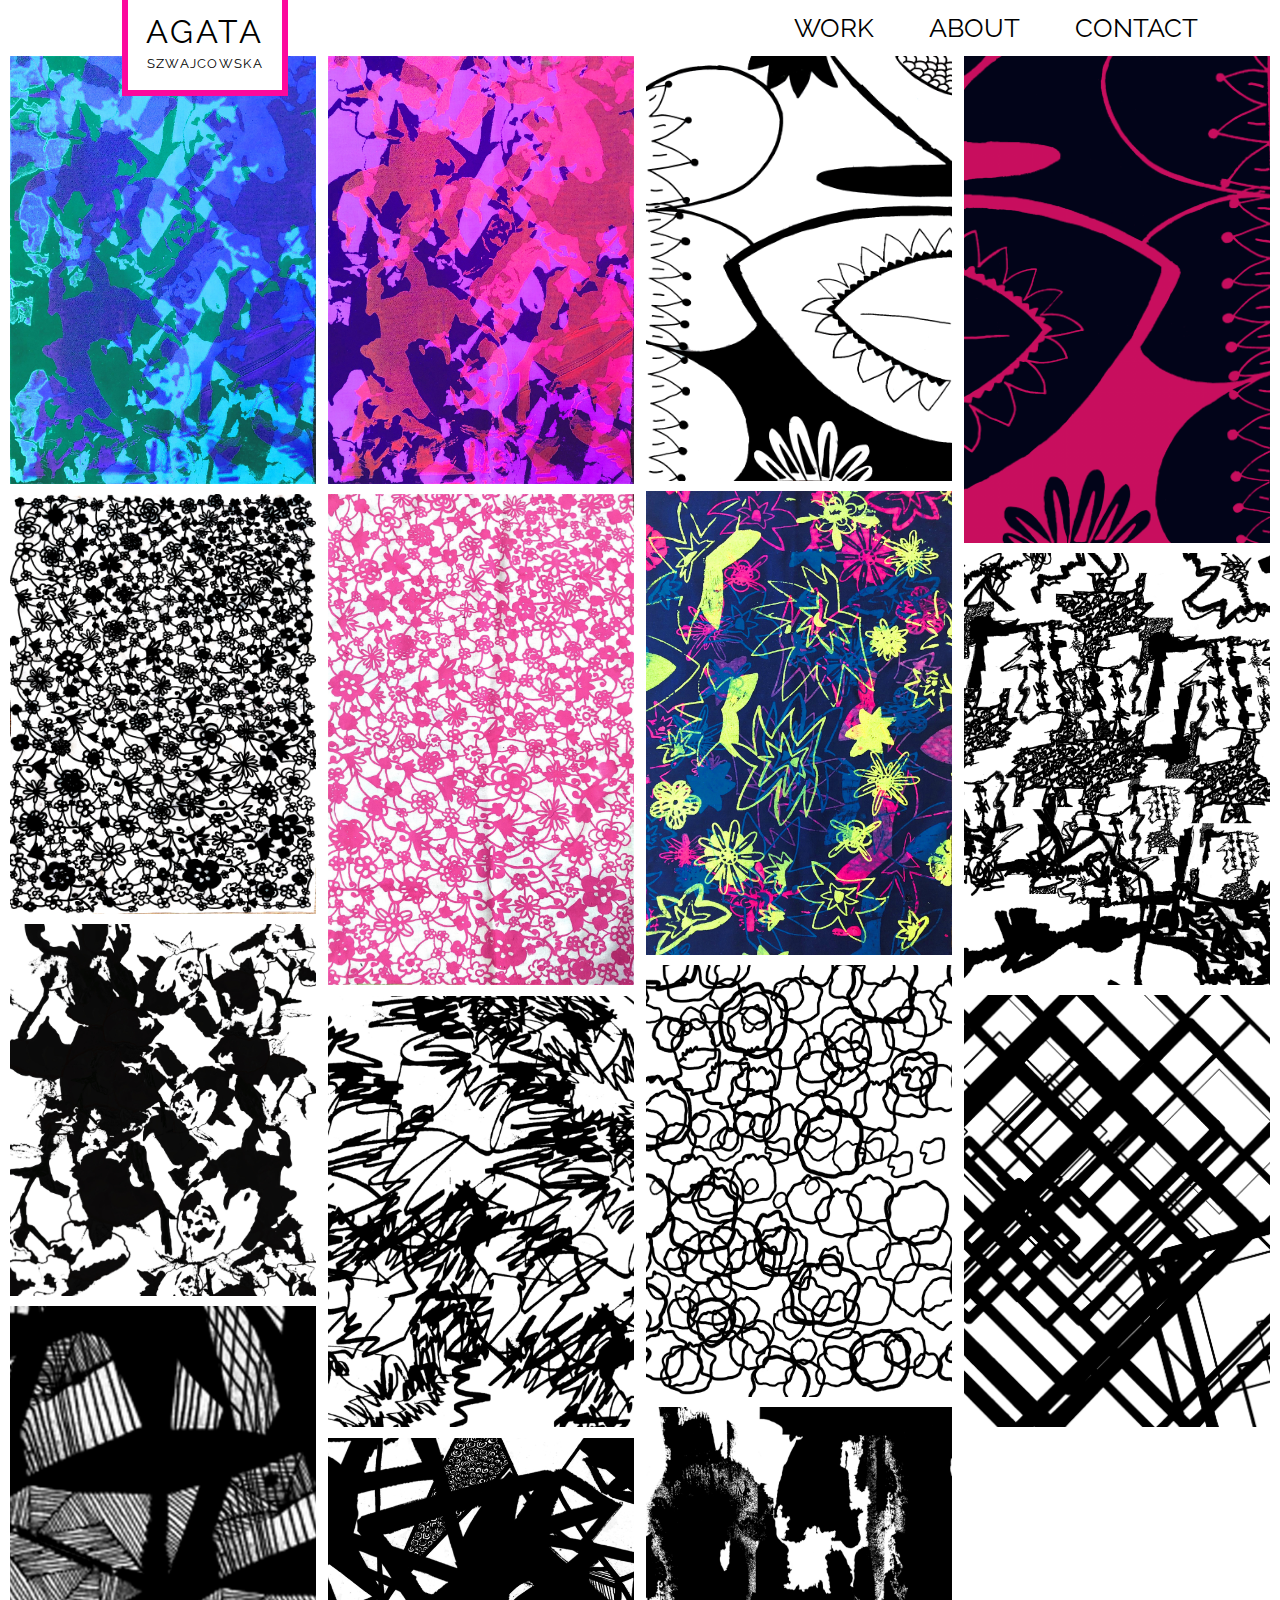
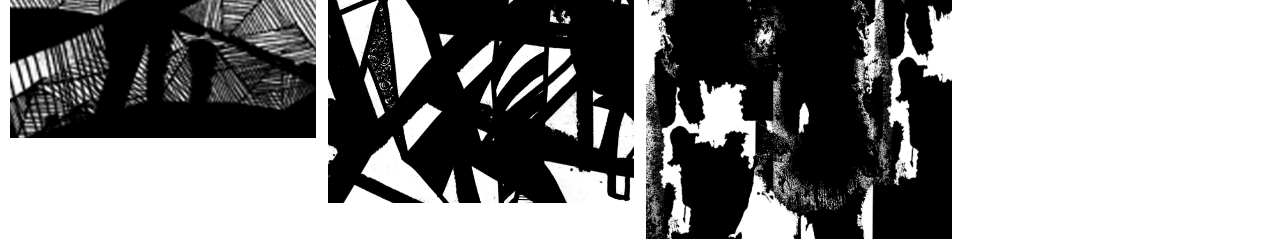
==== pages/screen-print.html @ cf4b4008 "first" ====
<!DOCTYPE HTML>
<html lang="en">
	<head>
		<meta charset="UTF-8">
		<title>Screen Prints | Agata Szwajcowska</title>
        <link rel="stylesheet" type="text/css" href="../style/home.css">
        <link rel="stylesheet" type="text/css" href="../style/work.css">
        <link rel="shortcut icon" type="image/png" href="../data/favicon.jpg"/>
        <link rel="icon" type="image/x-icon" href="#">
        <script src="https://ajax.aspnetcdn.com/ajax/jQuery/jquery-3.4.1.min.js"></script>
        <script src="../script/preload.js"></script>
	</head>
	<body>
			<header>
                <a href="../index.html"><div id="logo">
                    <p id="first">AGATA</p>
                    <p id="last">SZWAJCOWSKA</p>
                </div></a>
                
                <nav>
                    <ul>
                        <li class="sub-menu-parent" tab-index="0"><a href="#"><span>WORK</span></a>
                            <ul class="sub-menu">
                                <li><a class="second" href="textiles-intro.html">TEXTILES</a></li>
                                <li><a class="second" href="illustration.html">ILLUSTRATION</a></li>
                                <li><a class="second" href="fineart.html">FINE ART</a></li>
                            </ul>
                        </li>
                        <li class="sub-menu-parent" tab-index="0"><a href="about.html">ABOUT</a></li>
                         <li class="sub-menu-parent" tab-index="0"><a href="contact.html">CONTACT</a></li>
                    </ul>
                </nav>
			</header>
			<main>
                    <div class="row-work"> 
                            <div class="column-work">          
                                <div class="container">                 
                                    <img src="../data/SCREEN PRINT/JAGNA/cmao.jpg">
                                    <div class="overlay">
                                        <h3>CMAO 1</h3>
                                        <p>JAGNA COLLECTION</p>
                                    </div>
                                </div>
                                <div class="container">                               
                                    <img src="../data/SCREEN PRINT/JAGNA/flowers.png">
                                    <div class="overlay">
                                        <h3>JAGNA 4</h3>
                                        <p>JAGNA COLLECTION</p>
                                    </div>
                                </div>
                                <div class="container">
                                    <img src="../data/SCREEN PRINT/JAGNA/FLORA.jpg">
                                    <div class="overlay">
                                        <h3>FLORA</h3>
                                        <p>JAGNA COLLECTION</p>
                                    </div>
                                </div>
                                <div class="container">                               
                                    <img src="../data/SCREEN PRINT/KIDDOS/spider.jpg">
                                    <div class="overlay">
                                        <h3>SPIDER</h3>
                                        <p>KIDDOS COLLECTION</p>
                                    </div>
                                </div>
                            </div>


                            <div class="column-work">
                                <div class="container">                 
                                    <img src="../data/SCREEN PRINT/JAGNA/cmao2.jpg">
                                    <div class="overlay">
                                        <h3>CMAO 2</h3>
                                        <p>JAGNA COLLECTION</p>
                                    </div>
                                </div>
                                <div class="container">                               
                                    <img src="../data/SCREEN PRINT/JAGNA/jagna4.jpg">
                                    <div class="overlay">
                                        <h3>JAGNA 4 COLOR</h3>
                                        <p>JAGNA COLLECTION</p>
                                    </div>
                                </div>
                                <div class="container">                               
                                    <img src="../data/SCREEN PRINT/KIDDOS/10.jpg">
                                    <div class="overlay">
                                        <h3>10</h3>
                                        <p>KIDDOS COLLECTION</p>
                                    </div>
                                </div>
                                <div class="container">                               
                                    <img src="../data/SCREEN PRINT/KIDDOS/spiderr23.jpg">
                                    <div class="overlay">
                                        <h3>SPIDER 23</h3>
                                        <p>KIDDOS COLLECTION</p>
                                    </div>
                                </div>
                            </div>


                            <div class="column-work">
                                <div class="container">                 
                                    <img src="../data/SCREEN PRINT/JAGNA/jagna3.png">
                                    <div class="overlay">
                                        <h3>JAGNA 3</h3>
                                        <p>JAGNA COLLECTION</p>
                                    </div>
                                </div>
                                <div class="container">                               
                                    <img src="../data/SCREEN PRINT/JAGNA/flowers3.png">
                                    <div class="overlay">
                                        <h3>FLOWERS 3</h3>
                                        <p>JAGNA COLLECTION</p>
                                    </div>
                                </div>
                                <div class="container">                               
                                    <img src="../data/SCREEN PRINT/KIDDOS/kiddos.jpg">
                                    <div class="overlay">
                                        <h3>KIDDOS</h3>
                                        <p>KIDDOS COLLECTION</p>
                                    </div>
                                </div>
                                <div class="container">                               
                                    <img src="../data/SCREEN PRINT/MOVEMENT/4.jpg">
                                    <div class="overlay">
                                        <h3>4</h3>
                                        <p>MOVEMENT COLLECTION</p>
                                    </div>
                                </div>
                            </div>


                            <div class="column-work">
                                <div class="container">                 
                                    <img src="../data/SCREEN PRINT/JAGNA/JAGNA3COLOR.png">
                                    <div class="overlay">
                                        <h3>JAGNA 3 COLOR</h3>
                                        <p>JAGNA COLLECTION</p>
                                    </div>
                                </div>
                                <div class="container">                               
                                    <img src="../data/SCREEN PRINT/JAGNA/pattern1black.jpg">
                                    <div class="overlay">
                                        <h3>PATTERN 1 BLACK</h3>
                                        <p>JAGNA COLLECTION</p>
                                    </div>
                                </div>
                                <div class="container">                               
                                    <img src="../data/SCREEN PRINT/KIDDOS/posi1.jpg">
                                    <div class="overlay">
                                        <h3>POSI</h3>
                                        <p>KIDDOS COLLECTION</p>
                                    </div>
                                </div>
                            </div>  
                          </div>
			</main>
	</body>
</html>
---- style/home.css ----
@import url('https://fonts.googleapis.com/css?family=Raleway:100,100i,200,200i,300,300i,400,400i,500,500i,600,600i,700,700i,800,800i,900,900i&display=swap');

*{
    box-sizing: border-box;
}
html, body{
    font-family: 'Raleway', sans-serif;
    height: 100%;
    margin: 0;
}

a{
    color: black;
}

#logo{
    position: absolute;
    outline: 0.5vw solid #fc089c;
    background: white;
    text-align: center;
    width: 12vw;
    height: 7vw;
    margin-left: 10%;
    z-index: 13;
    display: inline;
}

#first{
    font-size: 2.5vw;
    margin-bottom: 0.5vw;
    margin-top: 1vw;
    letter-spacing: 0.2vw;
}

#last{
    margin-top: 0px;
    font-size: 1vw;
    margin-bottom: 1vw;
    letter-spacing: 0.1vw;
}

nav{
    margin-left: 60%;
    z-index: 1;
}

.sub-menu-parent { 
    position: relative; 
}

.sub-menu { 
  visibility: hidden; 
  opacity: 0;
  position: absolute;
  top: 100%;
  left: 0;
  width: 100%;
  transform: translateY(-2em);
  z-index: 1;
  transition: all 0.3s ease-in-out 0s, visibility 0s linear 0.3s, z-index 0s linear 0.01s;
}

.sub-menu-parent:focus .sub-menu,
.sub-menu-parent:focus-within .sub-menu,
.sub-menu-parent:hover .sub-menu {
  visibility: visible; /* shows sub-menu */
  opacity: 1;
  z-index: 1;
  transform: translateY(0%);
  transition-delay: 0s, 0s, 0.3s; /* this removes the transition delay so the menu will be visible while the other styles transition */
}

/* presentational */


nav a { 
    color: black; 
    display: block; 
    padding: 0.5em 1em; 
    text-decoration: none; 
    font-size: 2vw;
}

nav ul, nav ul li { 
    list-style-type: none; 
    padding: 0; 
    margin: 0; 
}

nav > ul > li { 
    display: inline-block; 
}

nav a:hover{
    font-weight: 600;
}

.second{
    font-size: 1vw;
    text-align: center;
}

.sub-menu{
    background: white;
}

.column {
    float: left;
    width: 12.5%;
    height: 100%;
}

.row{
    z-index: -1;
}

.row:after {
    content: "";
    display: table;
    clear: both;
  }

.column img{
    width: 100%;
    -webkit-transition: -webkit-transform 0.4s;
    transition: transform 0.4s;
}

.column img:hover{
    -webkit-transform: scale(0.9) rotate(0.01deg);
    transform: scale(0.9) rotate(0.01deg);
}
---- style/work.css ----
.row-work {
    width: 100%;
    margin: 0 auto;
    display: flex;
    flex-wrap: wrap;
    padding: 0 4px;
    margin-bottom: 2vw;
  }
  
  /* Create four equal columns that sits next to each other */
.column-work {
    -ms-flex: 25%; /* IE10 */
    flex: 25%;
    max-width: 24%;
    margin: 0.3vw;
    margin: 0 auto;
  }
  
.column-work img {
    width: 100%;
    margin-bottom: 0.8vw;
    text-align: center;
}


.container {
    position: relative;
    width: 100%;
  }
  
img {
    display: block;
    width: 100%;
    height: auto;
  }
  
.overlay {
    position: absolute;
    top: 0;
    bottom: 0;
    left: 0;
    right: 0;
    height: 100%;
    width: 100%;
    opacity: 0;
    transition: .5s ease;
    background-color: rgba(255,255,255,0.7);
  }
  
.container:hover .overlay {
    opacity: 1;
  }

.overlay{
    text-align: center;
    padding: 4vw 0;
    position: absolute;
    font-size: 1.5vw;
}
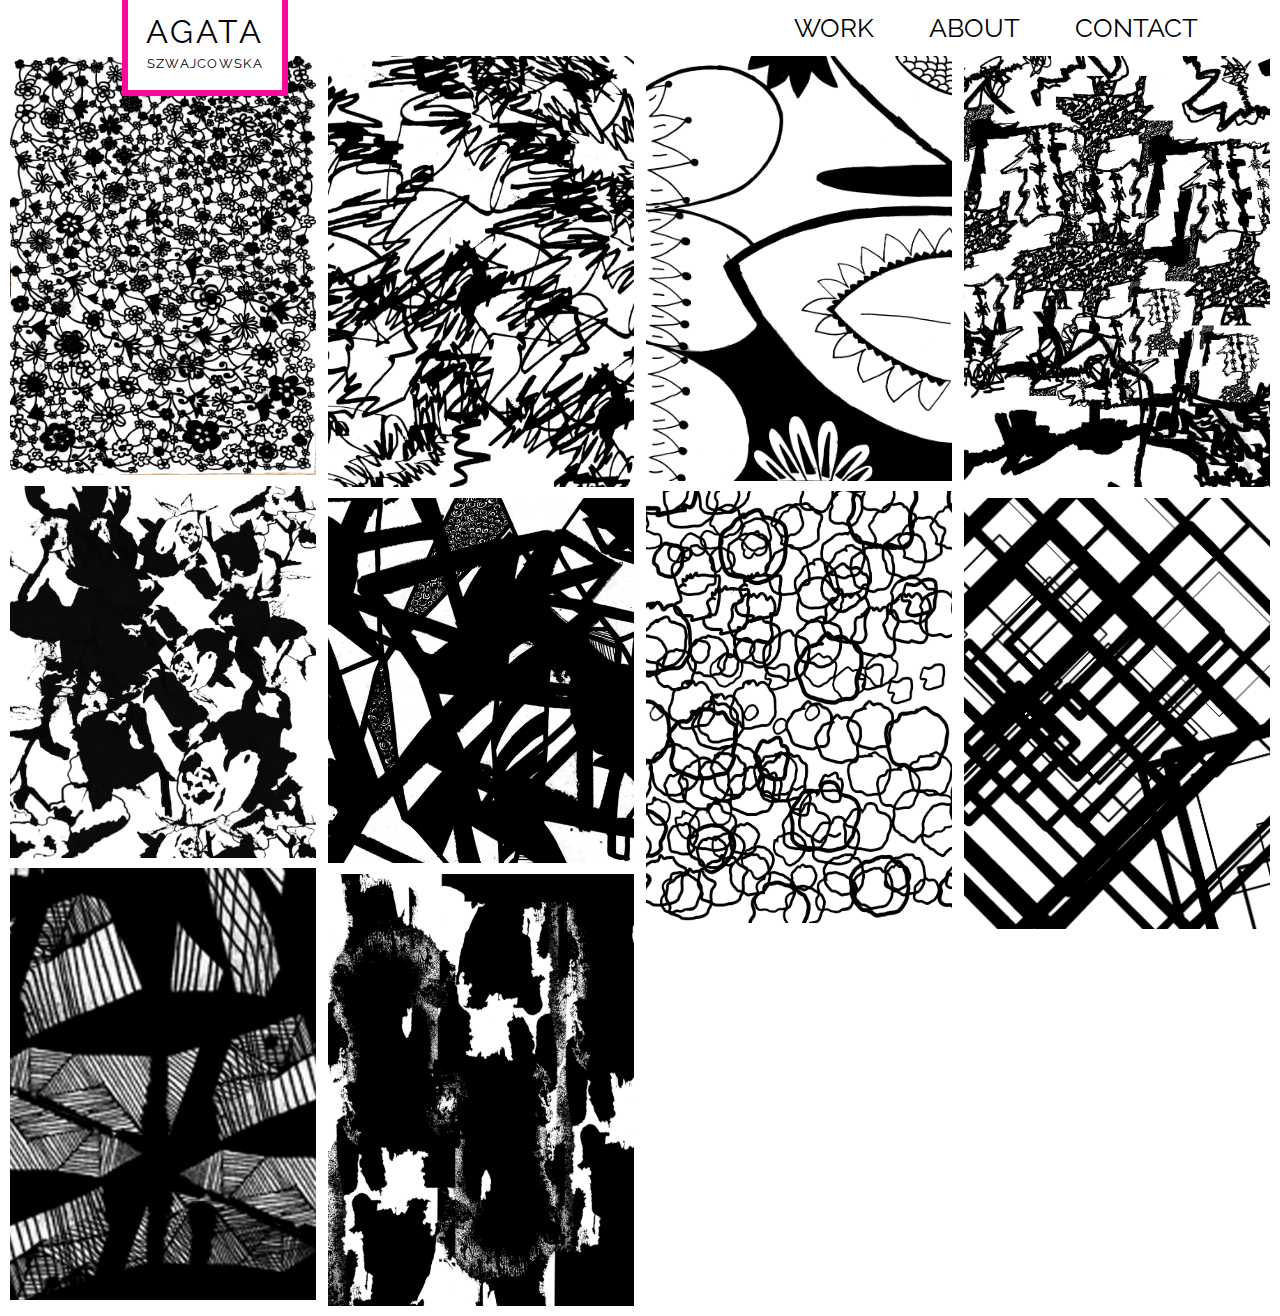
==== commit 89d96be9: "screen print changes" ====
--- a/pages/screen-print.html
+++ b/pages/screen-print.html
@@ -34,13 +34,6 @@
 			<main>
                     <div class="row-work"> 
                             <div class="column-work">          
-                                <div class="container">                 
-                                    <img src="../data/SCREEN PRINT/JAGNA/cmao.jpg">
-                                    <div class="overlay">
-                                        <h3>CMAO 1</h3>
-                                        <p>JAGNA COLLECTION</p>
-                                    </div>
-                                </div>
                                 <div class="container">                               
                                     <img src="../data/SCREEN PRINT/JAGNA/flowers.png">
                                     <div class="overlay">
@@ -66,20 +59,6 @@
 
 
                             <div class="column-work">
-                                <div class="container">                 
-                                    <img src="../data/SCREEN PRINT/JAGNA/cmao2.jpg">
-                                    <div class="overlay">
-                                        <h3>CMAO 2</h3>
-                                        <p>JAGNA COLLECTION</p>
-                                    </div>
-                                </div>
-                                <div class="container">                               
-                                    <img src="../data/SCREEN PRINT/JAGNA/jagna4.jpg">
-                                    <div class="overlay">
-                                        <h3>JAGNA 4 COLOR</h3>
-                                        <p>JAGNA COLLECTION</p>
-                                    </div>
-                                </div>
                                 <div class="container">                               
                                     <img src="../data/SCREEN PRINT/KIDDOS/10.jpg">
                                     <div class="overlay">
@@ -91,31 +70,6 @@
                                     <img src="../data/SCREEN PRINT/KIDDOS/spiderr23.jpg">
                                     <div class="overlay">
                                         <h3>SPIDER 23</h3>
-                                        <p>KIDDOS COLLECTION</p>
-                                    </div>
-                                </div>
-                            </div>
-
-
-                            <div class="column-work">
-                                <div class="container">                 
-                                    <img src="../data/SCREEN PRINT/JAGNA/jagna3.png">
-                                    <div class="overlay">
-                                        <h3>JAGNA 3</h3>
-                                        <p>JAGNA COLLECTION</p>
-                                    </div>
-                                </div>
-                                <div class="container">                               
-                                    <img src="../data/SCREEN PRINT/JAGNA/flowers3.png">
-                                    <div class="overlay">
-                                        <h3>FLOWERS 3</h3>
-                                        <p>JAGNA COLLECTION</p>
-                                    </div>
-                                </div>
-                                <div class="container">                               
-                                    <img src="../data/SCREEN PRINT/KIDDOS/kiddos.jpg">
-                                    <div class="overlay">
-                                        <h3>KIDDOS</h3>
                                         <p>KIDDOS COLLECTION</p>
                                     </div>
                                 </div>
@@ -131,12 +85,23 @@
 
                             <div class="column-work">
                                 <div class="container">                 
-                                    <img src="../data/SCREEN PRINT/JAGNA/JAGNA3COLOR.png">
+                                    <img src="../data/SCREEN PRINT/JAGNA/jagna3.png">
                                     <div class="overlay">
-                                        <h3>JAGNA 3 COLOR</h3>
+                                        <h3>JAGNA 3</h3>
                                         <p>JAGNA COLLECTION</p>
                                     </div>
                                 </div>
+                                <div class="container">                               
+                                    <img src="../data/SCREEN PRINT/KIDDOS/kiddos.jpg">
+                                    <div class="overlay">
+                                        <h3>KIDDOS</h3>
+                                        <p>KIDDOS COLLECTION</p>
+                                    </div>
+                                </div>
+                            </div>
+
+
+                            <div class="column-work">
                                 <div class="container">                               
                                     <img src="../data/SCREEN PRINT/JAGNA/pattern1black.jpg">
                                     <div class="overlay">
